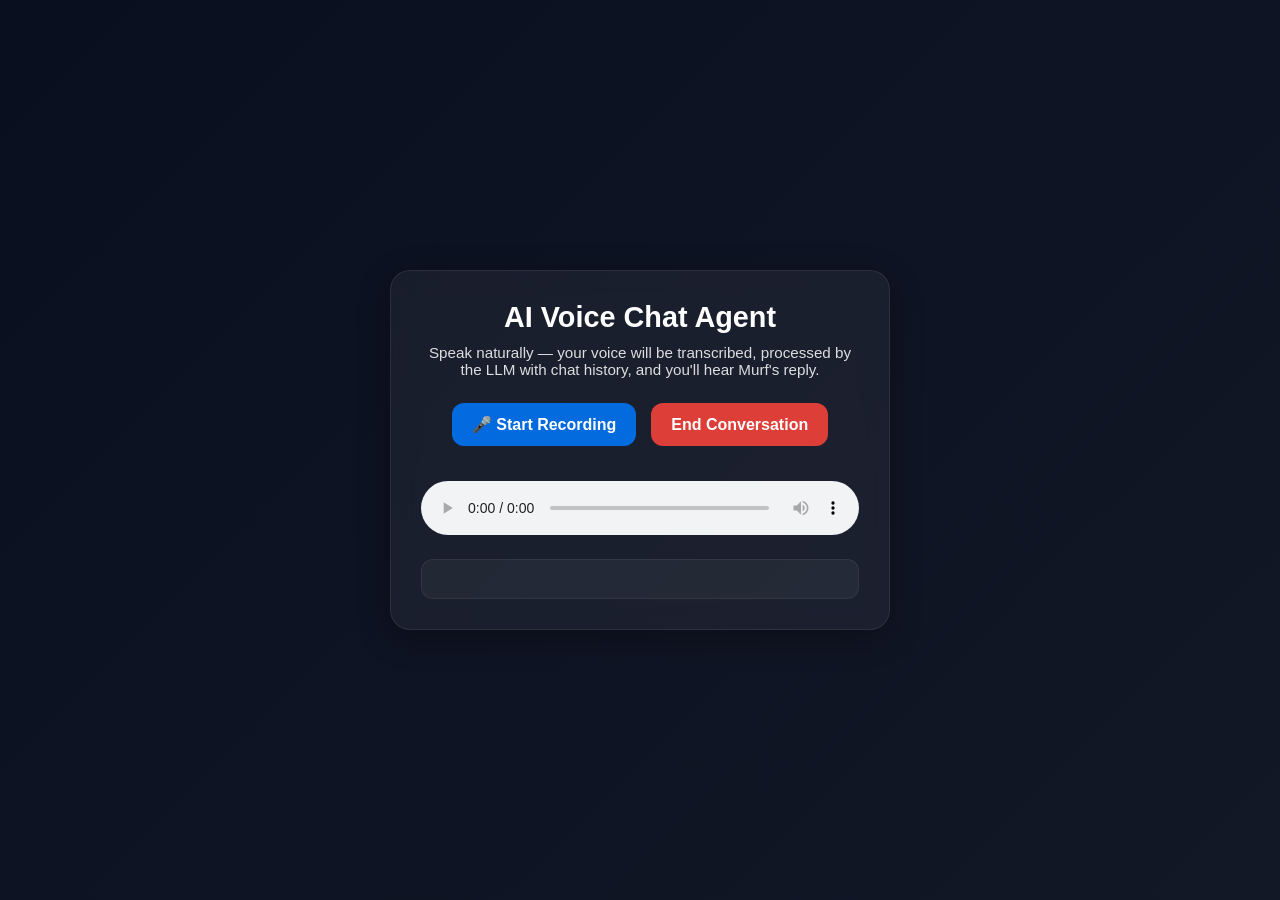
==== templates/index.html @ d63aeb39 "updated codes" ====
<!DOCTYPE html>
<html lang="en">
  <head>
    <meta charset="UTF-8" />
    <meta name="viewport" content="width=device-width, initial-scale=1.0" />
    <title>AI Voice Chat Agent</title>
    <link rel="stylesheet" href="/static/style.css" />
  </head>
  <body>
    <div class="app-container">
      <div class="glass-card">
        <h1 class="title">AI Voice Chat Agent</h1>
        <p class="subtitle">
          Speak naturally — your voice will be transcribed, processed by the LLM
          with chat history, and you'll hear Murf's reply.
        </p>

        <div class="button-group">
          <button id="startBtn" class="btn primary">🎤 Start Recording</button>
          <button id="stopBtn" class="btn danger">End Conversation</button>
        </div>

        <audio id="audioPlayback" controls></audio>

        <div id="statusBox" class="status-box"></div>
      </div>
    </div>

    <script src="/static/script.js" defer></script>
  </body>
</html>
---- static/style.css ----
/* General Reset */
* {
  margin: 0;
  padding: 0;
  box-sizing: border-box;
}

/* Background with subtle gradient */
body {
  font-family: "Inter", sans-serif;
  background: linear-gradient(135deg, #0a0f1f, #121826);
  color: white;
  height: 100vh;
  display: flex;
  align-items: center;
  justify-content: center;
}

/* Center container */
.app-container {
  display: flex;
  align-items: center;
  justify-content: center;
  width: 100%;
  padding: 20px;
}

/* Glassmorphism Card */
.glass-card {
  background: rgba(255, 255, 255, 0.05);
  backdrop-filter: blur(12px);
  -webkit-backdrop-filter: blur(12px);
  border-radius: 20px;
  padding: 30px;
  width: 100%;
  max-width: 500px;
  text-align: center;
  box-shadow: 0 8px 32px rgba(0, 0, 0, 0.3);
  border: 1px solid rgba(255, 255, 255, 0.08);
}

/* Headings */
.title {
  font-size: 1.8rem;
  font-weight: 700;
  margin-bottom: 10px;
}

.subtitle {
  font-size: 0.95rem;
  opacity: 0.85;
  margin-bottom: 25px;
}

/* Buttons */
.button-group {
  display: flex;
  gap: 15px;
  justify-content: center;
  margin-bottom: 20px;
}

.btn {
  padding: 12px 20px;
  border: none;
  border-radius: 12px;
  font-size: 1rem;
  cursor: pointer;
  transition: all 0.25s ease-in-out;
  font-weight: 600;
}

.btn.primary {
  background: rgba(0, 122, 255, 0.85);
  color: white;
}

.btn.primary:hover {
  background: rgba(0, 122, 255, 1);
}

.btn.danger {
  background: rgba(255, 69, 58, 0.85);
  color: white;
}

.btn.danger:hover {
  background: rgba(255, 69, 58, 1);
}

/* Audio Player Styling */
audio {
  width: 100%;
  margin-top: 15px;
  border-radius: 12px;
}

/* Status Box for live updates */
.status-box {
  background: rgba(255, 255, 255, 0.05);
  border-radius: 12px;
  padding: 15px;
  margin-top: 20px;
  min-height: 40px;
  font-size: 0.9rem;
  text-align: center;
  opacity: 0.85;
  border: 1px solid rgba(255, 255, 255, 0.08);
}
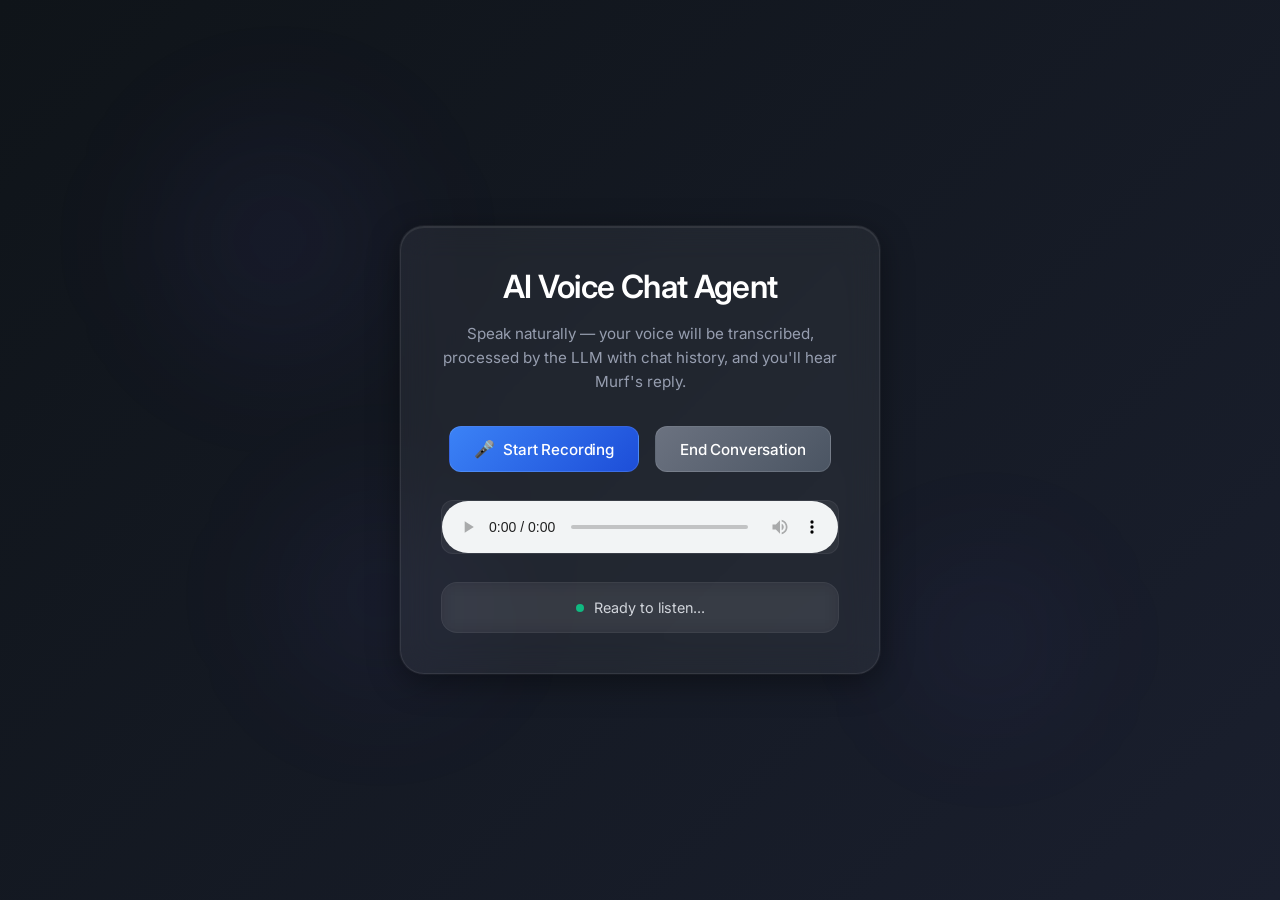
==== commit dab62dcf: "Updated code after debugging pipeline" ====
--- a/templates/index.html
+++ b/templates/index.html
@@ -4,25 +4,68 @@
     <meta charset="UTF-8" />
     <meta name="viewport" content="width=device-width, initial-scale=1.0" />
     <title>AI Voice Chat Agent</title>
+    <link rel="preconnect" href="https://fonts.googleapis.com" />
+    <link rel="preconnect" href="https://fonts.gstatic.com" crossorigin />
+    <link
+      href="https://fonts.googleapis.com/css2?family=Inter:wght@300;400;500;600;700&display=swap"
+      rel="stylesheet"
+    />
     <link rel="stylesheet" href="/static/style.css" />
   </head>
   <body>
+    <!-- Subtle Background Elements -->
+    <div class="bg-animation">
+      <div class="floating-orb orb-1"></div>
+      <div class="floating-orb orb-2"></div>
+      <div class="floating-orb orb-3"></div>
+    </div>
+
     <div class="app-container">
+      <!-- Main Glass Card -->
       <div class="glass-card">
-        <h1 class="title">AI Voice Chat Agent</h1>
-        <p class="subtitle">
-          Speak naturally — your voice will be transcribed, processed by the LLM
-          with chat history, and you'll hear Murf's reply.
-        </p>
-
-        <div class="button-group">
-          <button id="startBtn" class="btn primary">🎤 Start Recording</button>
-          <button id="stopBtn" class="btn danger">End Conversation</button>
+        <!-- Header Section -->
+        <div class="header-section">
+          <h1 class="title">AI Voice Chat Agent</h1>
+          <p class="subtitle">
+            Speak naturally — your voice will be transcribed, processed by the
+            LLM with chat history, and you'll hear Murf's reply.
+          </p>
         </div>
 
-        <audio id="audioPlayback" controls></audio>
+        <!-- Voice Visualizer (Hidden by default, shown when recording) -->
+        <div class="voice-visualizer" id="voiceVisualizer">
+          <div class="wave-container">
+            <div class="wave wave-1"></div>
+            <div class="wave wave-2"></div>
+            <div class="wave wave-3"></div>
+            <div class="wave wave-4"></div>
+            <div class="wave wave-5"></div>
+          </div>
+        </div>
 
-        <div id="statusBox" class="status-box"></div>
+        <!-- Interactive Buttons -->
+        <div class="button-group">
+          <button id="startBtn" class="btn primary">
+            <span class="btn-icon">🎤</span>
+            <span class="btn-text">Start Recording</span>
+          </button>
+          <button id="stopBtn" class="btn secondary">
+            <span class="btn-text">End Conversation</span>
+          </button>
+        </div>
+
+        <!-- Audio Player -->
+        <div class="audio-container">
+          <audio id="audioPlayback" controls></audio>
+        </div>
+
+        <!-- Status Display -->
+        <div class="status-container">
+          <div id="statusBox" class="status-box">
+            <div class="status-indicator"></div>
+            <span class="status-text">Ready to listen...</span>
+          </div>
+        </div>
       </div>
     </div>
 
--- a/static/style.css
+++ b/static/style.css
@@ -5,15 +5,103 @@
   box-sizing: border-box;
 }
 
-/* Background with subtle gradient */
+/* Dark Elegant Background */
 body {
-  font-family: "Inter", sans-serif;
-  background: linear-gradient(135deg, #0a0f1f, #121826);
-  color: white;
-  height: 100vh;
-  display: flex;
-  align-items: center;
-  justify-content: center;
+  font-family: "Inter", -apple-system, BlinkMacSystemFont, sans-serif;
+  background: linear-gradient(
+    135deg,
+    #0f1419 0%,
+    #1a1f2e 25%,
+    #2a2d3a 50%,
+    #1e2028 75%,
+    #161b22 100%
+  );
+  background-size: 400% 400%;
+  animation: subtleGradientShift 20s ease infinite;
+  color: #e1e7ef;
+  min-height: 100vh;
+  display: flex;
+  align-items: center;
+  justify-content: center;
+  overflow: hidden;
+  position: relative;
+}
+
+/* Subtle Background Animation */
+@keyframes subtleGradientShift {
+  0% {
+    background-position: 0% 50%;
+  }
+  50% {
+    background-position: 100% 50%;
+  }
+  100% {
+    background-position: 0% 50%;
+  }
+}
+
+/* Minimal Floating Elements */
+.bg-animation {
+  position: fixed;
+  top: 0;
+  left: 0;
+  width: 100%;
+  height: 100%;
+  pointer-events: none;
+  z-index: 1;
+}
+
+.floating-orb {
+  position: absolute;
+  border-radius: 50%;
+  background: radial-gradient(
+    circle,
+    rgba(59, 130, 246, 0.08) 0%,
+    rgba(147, 51, 234, 0.04) 50%,
+    transparent 70%
+  );
+  filter: blur(60px);
+  animation: gentleFloat 25s infinite linear;
+}
+
+.orb-1 {
+  width: 300px;
+  height: 300px;
+  top: 10%;
+  left: 10%;
+  animation-delay: 0s;
+}
+
+.orb-2 {
+  width: 200px;
+  height: 200px;
+  top: 60%;
+  right: 15%;
+  animation-delay: -8s;
+}
+
+.orb-3 {
+  width: 250px;
+  height: 250px;
+  bottom: 20%;
+  left: 20%;
+  animation-delay: -15s;
+}
+
+@keyframes gentleFloat {
+  0%,
+  100% {
+    transform: translate(0px, 0px) rotate(0deg);
+    opacity: 0.6;
+  }
+  33% {
+    transform: translate(30px, -30px) rotate(120deg);
+    opacity: 0.8;
+  }
+  66% {
+    transform: translate(-20px, 20px) rotate(240deg);
+    opacity: 0.4;
+  }
 }
 
 /* Center container */
@@ -23,87 +111,357 @@
   justify-content: center;
   width: 100%;
   padding: 20px;
-}
-
-/* Glassmorphism Card */
+  position: relative;
+  z-index: 10;
+}
+
+/* Refined Glassmorphism Card */
 .glass-card {
-  background: rgba(255, 255, 255, 0.05);
-  backdrop-filter: blur(12px);
-  -webkit-backdrop-filter: blur(12px);
-  border-radius: 20px;
-  padding: 30px;
+  background: rgba(255, 255, 255, 0.06);
+  backdrop-filter: blur(16px);
+  -webkit-backdrop-filter: blur(16px);
+  border-radius: 24px;
+  padding: 40px;
   width: 100%;
-  max-width: 500px;
+  max-width: 480px;
   text-align: center;
-  box-shadow: 0 8px 32px rgba(0, 0, 0, 0.3);
+  box-shadow: 0 8px 32px rgba(0, 0, 0, 0.4),
+    inset 0 1px 0 rgba(255, 255, 255, 0.08), 0 0 0 1px rgba(255, 255, 255, 0.06);
   border: 1px solid rgba(255, 255, 255, 0.08);
-}
-
-/* Headings */
+  position: relative;
+  transition: all 0.3s ease;
+}
+
+.glass-card:hover {
+  transform: translateY(-2px);
+  box-shadow: 0 12px 48px rgba(0, 0, 0, 0.5),
+    inset 0 1px 0 rgba(255, 255, 255, 0.1), 0 0 0 1px rgba(255, 255, 255, 0.08);
+}
+
+/* Header Section */
+.header-section {
+  margin-bottom: 32px;
+}
+
+/* Elegant Title */
 .title {
-  font-size: 1.8rem;
-  font-weight: 700;
-  margin-bottom: 10px;
+  font-size: 2rem;
+  font-weight: 600;
+  margin-bottom: 16px;
+  color: #ffffff;
+  letter-spacing: -0.02em;
 }
 
 .subtitle {
   font-size: 0.95rem;
-  opacity: 0.85;
-  margin-bottom: 25px;
-}
-
-/* Buttons */
+  opacity: 0.8;
+  margin-bottom: 24px;
+  line-height: 1.6;
+  font-weight: 400;
+  color: #b4bcd0;
+}
+
+/* Voice Visualizer */
+.voice-visualizer {
+  margin: 24px 0;
+  height: 60px;
+  display: none;
+  align-items: center;
+  justify-content: center;
+  opacity: 0;
+  transition: all 0.3s ease;
+}
+
+.voice-visualizer.active {
+  display: flex;
+  opacity: 1;
+}
+
+.wave-container {
+  display: flex;
+  align-items: center;
+  gap: 3px;
+}
+
+.wave {
+  width: 3px;
+  background: linear-gradient(to top, #3b82f6, #8b5cf6);
+  border-radius: 2px;
+  animation: waveAnimation 1.2s ease-in-out infinite;
+}
+
+.wave-1 {
+  height: 20px;
+  animation-delay: 0s;
+}
+.wave-2 {
+  height: 35px;
+  animation-delay: 0.1s;
+}
+.wave-3 {
+  height: 50px;
+  animation-delay: 0.2s;
+}
+.wave-4 {
+  height: 35px;
+  animation-delay: 0.3s;
+}
+.wave-5 {
+  height: 20px;
+  animation-delay: 0.4s;
+}
+
+@keyframes waveAnimation {
+  0%,
+  100% {
+    transform: scaleY(0.4);
+    opacity: 0.7;
+  }
+  50% {
+    transform: scaleY(1);
+    opacity: 1;
+  }
+}
+
+/* Refined Buttons */
 .button-group {
   display: flex;
-  gap: 15px;
-  justify-content: center;
-  margin-bottom: 20px;
+  gap: 16px;
+  justify-content: center;
+  margin-bottom: 28px;
+  flex-wrap: wrap;
 }
 
 .btn {
-  padding: 12px 20px;
+  padding: 12px 24px;
   border: none;
   border-radius: 12px;
-  font-size: 1rem;
+  font-size: 0.95rem;
   cursor: pointer;
-  transition: all 0.25s ease-in-out;
-  font-weight: 600;
+  transition: all 0.2s cubic-bezier(0.4, 0, 0.2, 1);
+  font-weight: 500;
+  position: relative;
+  overflow: hidden;
+  display: flex;
+  align-items: center;
+  gap: 8px;
+  min-width: 140px;
+  justify-content: center;
+  font-family: inherit;
+  letter-spacing: -0.01em;
+}
+
+.btn-icon {
+  font-size: 1.1em;
 }
 
 .btn.primary {
-  background: rgba(0, 122, 255, 0.85);
+  background: linear-gradient(135deg, #3b82f6 0%, #1d4ed8 100%);
   color: white;
+  border: 1px solid rgba(255, 255, 255, 0.1);
 }
 
 .btn.primary:hover {
-  background: rgba(0, 122, 255, 1);
-}
-
-.btn.danger {
-  background: rgba(255, 69, 58, 0.85);
+  background: linear-gradient(135deg, #2563eb 0%, #1e40af 100%);
+  transform: translateY(-1px);
+  box-shadow: 0 4px 16px rgba(59, 130, 246, 0.3);
+}
+
+.btn.primary:active {
+  transform: translateY(0);
+}
+
+.btn.secondary {
+  background: linear-gradient(135deg, #6b7280 0%, #4b5563 100%);
   color: white;
-}
-
-.btn.danger:hover {
-  background: rgba(255, 69, 58, 1);
-}
-
-/* Audio Player Styling */
+  border: 1px solid rgba(255, 255, 255, 0.1);
+}
+
+.btn.secondary:hover {
+  background: linear-gradient(135deg, #9ca3af 0%, #6b7280 100%);
+  transform: translateY(-1px);
+  box-shadow: 0 4px 16px rgba(107, 114, 128, 0.3);
+}
+
+.btn.secondary:active {
+  transform: translateY(0);
+}
+
+/* Recording State */
+.btn.recording {
+  background: linear-gradient(135deg, #ef4444 0%, #dc2626 100%);
+  animation: recordingPulse 2s infinite;
+}
+
+@keyframes recordingPulse {
+  0%,
+  100% {
+    box-shadow: 0 0 0 0 rgba(239, 68, 68, 0.4);
+  }
+  50% {
+    box-shadow: 0 0 0 8px rgba(239, 68, 68, 0);
+  }
+}
+
+/* Audio Player */
+.audio-container {
+  margin: 24px 0;
+}
+
 audio {
   width: 100%;
-  margin-top: 15px;
   border-radius: 12px;
-}
-
-/* Status Box for live updates */
+  background: rgba(255, 255, 255, 0.05);
+  border: 1px solid rgba(255, 255, 255, 0.06);
+  outline: none;
+}
+
+audio::-webkit-media-controls-panel {
+  background-color: rgba(255, 255, 255, 0.05);
+}
+
+/* Status Display */
+.status-container {
+  margin-top: 24px;
+}
+
 .status-box {
-  background: rgba(255, 255, 255, 0.05);
-  border-radius: 12px;
-  padding: 15px;
-  margin-top: 20px;
-  min-height: 40px;
+  background: rgba(255, 255, 255, 0.04);
+  backdrop-filter: blur(8px);
+  border-radius: 16px;
+  padding: 16px 20px;
+  min-height: 48px;
   font-size: 0.9rem;
-  text-align: center;
-  opacity: 0.85;
-  border: 1px solid rgba(255, 255, 255, 0.08);
-}
+  border: 1px solid rgba(255, 255, 255, 0.06);
+  display: flex;
+  align-items: center;
+  justify-content: center;
+  gap: 10px;
+  transition: all 0.3s ease;
+}
+
+.status-indicator {
+  width: 8px;
+  height: 8px;
+  background: #10b981;
+  border-radius: 50%;
+  animation: statusPulse 2s infinite;
+}
+
+.status-indicator.recording {
+  background: #ef4444;
+  animation: recordingIndicator 1s infinite;
+}
+
+.status-indicator.processing {
+  background: #3b82f6;
+  animation: processingIndicator 1.5s infinite;
+}
+
+@keyframes statusPulse {
+  0%,
+  100% {
+    opacity: 1;
+    transform: scale(1);
+  }
+  50% {
+    opacity: 0.6;
+    transform: scale(0.8);
+  }
+}
+
+@keyframes recordingIndicator {
+  0%,
+  100% {
+    opacity: 1;
+    transform: scale(1);
+  }
+  50% {
+    opacity: 0.3;
+    transform: scale(1.2);
+  }
+}
+
+@keyframes processingIndicator {
+  0% {
+    opacity: 0.3;
+    transform: scale(0.8);
+  }
+  50% {
+    opacity: 1;
+    transform: scale(1.1);
+  }
+  100% {
+    opacity: 0.3;
+    transform: scale(0.8);
+  }
+}
+
+.status-text {
+  font-weight: 400;
+  color: #d1d5db;
+}
+
+/* Processing State */
+.glass-card.processing {
+  box-shadow: 0 8px 32px rgba(59, 130, 246, 0.2),
+    inset 0 1px 0 rgba(255, 255, 255, 0.08), 0 0 0 1px rgba(59, 130, 246, 0.1);
+}
+
+/* Error State */
+.status-box.error {
+  border-color: rgba(239, 68, 68, 0.2);
+  background: rgba(239, 68, 68, 0.05);
+}
+
+.status-box.error .status-indicator {
+  background: #ef4444;
+}
+
+/* Success State */
+.status-box.success .status-indicator {
+  background: #10b981;
+}
+
+/* Responsive Design */
+@media (max-width: 768px) {
+  .glass-card {
+    padding: 32px 24px;
+    margin: 16px;
+    max-width: none;
+  }
+
+  .title {
+    font-size: 1.75rem;
+  }
+
+  .subtitle {
+    font-size: 0.9rem;
+  }
+
+  .button-group {
+    flex-direction: column;
+    align-items: center;
+    gap: 12px;
+  }
+
+  .btn {
+    width: 100%;
+    max-width: 200px;
+  }
+}
+
+@media (max-width: 480px) {
+  .glass-card {
+    padding: 28px 20px;
+  }
+
+  .title {
+    font-size: 1.5rem;
+  }
+
+  .btn {
+    padding: 14px 20px;
+    font-size: 0.9rem;
+  }
+}
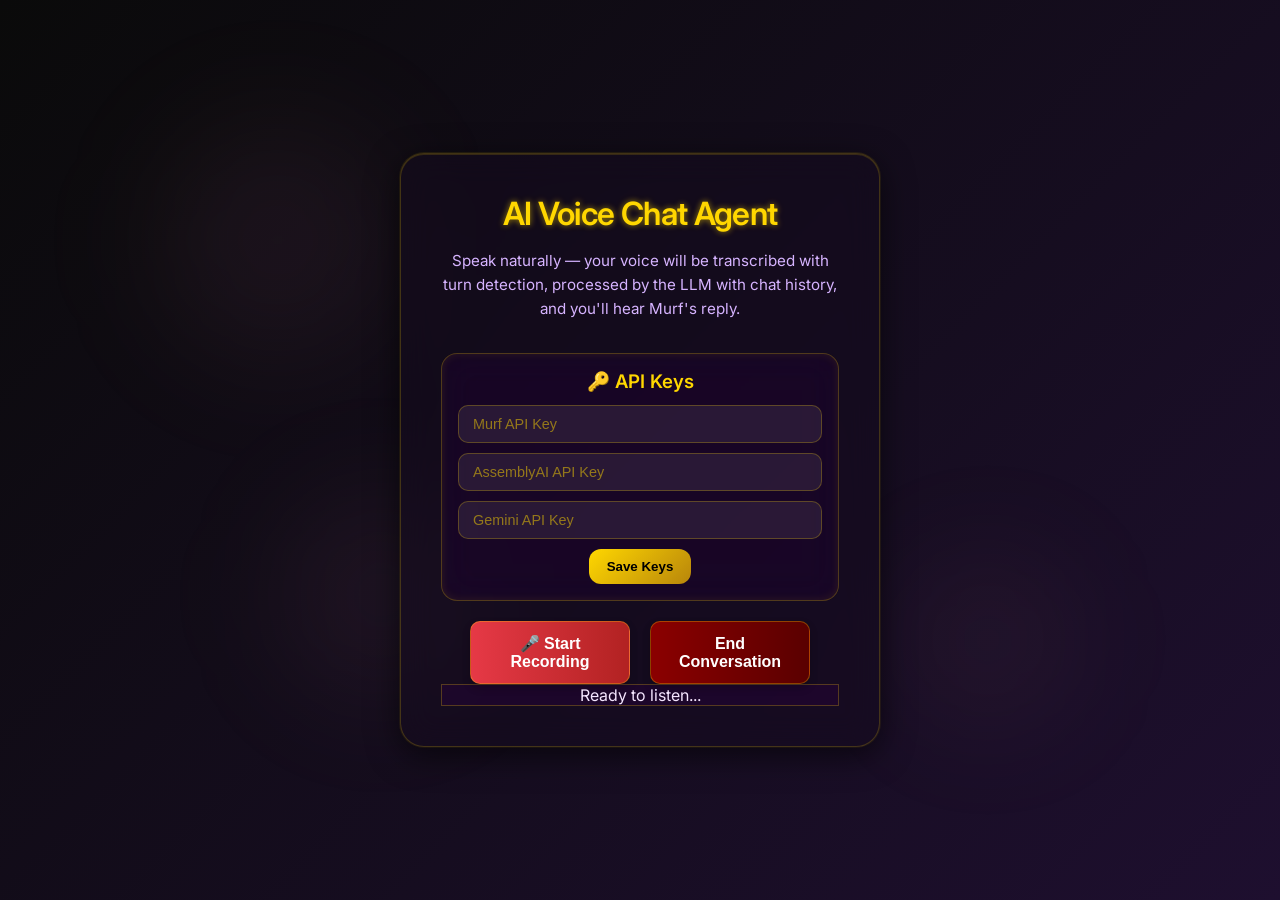
==== commit 974fe67d: "Updated with streaming response and web search" ====
--- a/templates/index.html
+++ b/templates/index.html
@@ -27,8 +27,9 @@
         <div class="header-section">
           <h1 class="title">AI Voice Chat Agent</h1>
           <p class="subtitle">
-            Speak naturally — your voice will be transcribed, processed by the
-            LLM with chat history, and you'll hear Murf's reply.
+            Speak naturally — your voice will be transcribed with turn
+            detection, processed by the LLM with chat history, and you'll hear
+            Murf's reply.
           </p>
         </div>
 
@@ -43,6 +44,23 @@
           </div>
         </div>
 
+        <!-- Transcription Display -->
+        <div class="transcription-container">
+          <div id="transcriptionDisplay" class="transcription-display"></div>
+        </div>
+
+        <div class="config-panel glass-card">
+          <h3>🔑 API Keys</h3>
+          <input type="password" id="murfKey" placeholder="Murf API Key" />
+          <input
+            type="password"
+            id="assemblyKey"
+            placeholder="AssemblyAI API Key"
+          />
+          <input type="password" id="geminiKey" placeholder="Gemini API Key" />
+          <button onclick="saveApiKeys()">Save Keys</button>
+        </div>
+
         <!-- Interactive Buttons -->
         <div class="button-group">
           <button id="startBtn" class="btn primary">
@@ -52,11 +70,6 @@
           <button id="stopBtn" class="btn secondary">
             <span class="btn-text">End Conversation</span>
           </button>
-        </div>
-
-        <!-- Audio Player -->
-        <div class="audio-container">
-          <audio id="audioPlayback" controls></audio>
         </div>
 
         <!-- Status Display -->
--- a/static/style.css
+++ b/static/style.css
@@ -1,24 +1,22 @@
-/* General Reset */
 * {
   margin: 0;
   padding: 0;
   box-sizing: border-box;
 }
 
-/* Dark Elegant Background */
 body {
   font-family: "Inter", -apple-system, BlinkMacSystemFont, sans-serif;
   background: linear-gradient(
     135deg,
-    #0f1419 0%,
-    #1a1f2e 25%,
-    #2a2d3a 50%,
-    #1e2028 75%,
-    #161b22 100%
+    #0a0a0a 0%,
+    #1e0f2f 25%,
+    #3b0a45 50%,
+    #2c0d14 75%,
+    #0f0a0a 100%
   );
   background-size: 400% 400%;
   animation: subtleGradientShift 20s ease infinite;
-  color: #e1e7ef;
+  color: #f5e6ff;
   min-height: 100vh;
   display: flex;
   align-items: center;
@@ -27,7 +25,6 @@
   position: relative;
 }
 
-/* Subtle Background Animation */
 @keyframes subtleGradientShift {
   0% {
     background-position: 0% 50%;
@@ -40,7 +37,6 @@
   }
 }
 
-/* Minimal Floating Elements */
 .bg-animation {
   position: fixed;
   top: 0;
@@ -56,8 +52,8 @@
   border-radius: 50%;
   background: radial-gradient(
     circle,
-    rgba(59, 130, 246, 0.08) 0%,
-    rgba(147, 51, 234, 0.04) 50%,
+    rgba(155, 59, 246, 0.1) 0%,
+    rgba(234, 189, 51, 0.05) 50%,
     transparent 70%
   );
   filter: blur(60px);
@@ -104,7 +100,6 @@
   }
 }
 
-/* Center container */
 .app-container {
   display: flex;
   align-items: center;
@@ -115,9 +110,8 @@
   z-index: 10;
 }
 
-/* Refined Glassmorphism Card */
 .glass-card {
-  background: rgba(255, 255, 255, 0.06);
+  background: rgba(20, 10, 30, 0.5);
   backdrop-filter: blur(16px);
   -webkit-backdrop-filter: blur(16px);
   border-radius: 24px;
@@ -125,40 +119,93 @@
   width: 100%;
   max-width: 480px;
   text-align: center;
-  box-shadow: 0 8px 32px rgba(0, 0, 0, 0.4),
-    inset 0 1px 0 rgba(255, 255, 255, 0.08), 0 0 0 1px rgba(255, 255, 255, 0.06);
-  border: 1px solid rgba(255, 255, 255, 0.08);
+  box-shadow: 0 8px 32px rgba(0, 0, 0, 0.6),
+    inset 0 1px 0 rgba(255, 215, 0, 0.15), 0 0 0 1px rgba(255, 215, 0, 0.1);
+  border: 1px solid rgba(255, 215, 0, 0.2);
   position: relative;
   transition: all 0.3s ease;
 }
 
 .glass-card:hover {
   transform: translateY(-2px);
-  box-shadow: 0 12px 48px rgba(0, 0, 0, 0.5),
-    inset 0 1px 0 rgba(255, 255, 255, 0.1), 0 0 0 1px rgba(255, 255, 255, 0.08);
-}
-
-/* Header Section */
+  box-shadow: 0 12px 48px rgba(0, 0, 0, 0.7),
+    inset 0 1px 0 rgba(255, 215, 0, 0.25), 0 0 0 1px rgba(255, 215, 0, 0.2);
+}
+
 .header-section {
   margin-bottom: 32px;
 }
 
-/* Elegant Title */
 .title {
   font-size: 2rem;
   font-weight: 600;
   margin-bottom: 16px;
-  color: #ffffff;
+  color: #ffd700;
   letter-spacing: -0.02em;
+  text-shadow: 0 0 6px rgba(255, 215, 0, 0.6);
 }
 
 .subtitle {
   font-size: 0.95rem;
-  opacity: 0.8;
   margin-bottom: 24px;
   line-height: 1.6;
   font-weight: 400;
-  color: #b4bcd0;
+  color: #d6b4ff;
+}
+
+.config-panel {
+  background: rgba(30, 0, 50, 0.4);
+  border: 1px solid rgba(255, 215, 0, 0.25);
+  border-radius: 16px;
+  padding: 16px;
+  margin: 20px 0;
+  color: #ffd700;
+  box-shadow: inset 0 0 8px rgba(255, 215, 0, 0.1);
+}
+
+.config-panel h3 {
+  color: #ffd700;
+  margin-bottom: 12px;
+  font-weight: 600;
+}
+
+.config-panel input {
+  background: rgba(255, 255, 255, 0.08);
+  border: 1px solid rgba(255, 215, 0, 0.25);
+  color: #ffd700;
+  padding: 10px 14px;
+  border-radius: 10px;
+  font-size: 0.9rem;
+  outline: none;
+  transition: border 0.3s, box-shadow 0.3s;
+  width: 100%;
+  margin-bottom: 10px;
+}
+
+.config-panel input::placeholder {
+  color: rgba(255, 215, 0, 0.5);
+}
+
+.config-panel input:focus {
+  border-color: #ffd700;
+  box-shadow: 0 0 10px rgba(255, 215, 0, 0.3);
+}
+
+/* Save Keys button */
+.config-panel button {
+  background: linear-gradient(135deg, #ffd700, #b8860b);
+  color: black;
+  font-weight: 600;
+  padding: 10px 18px;
+  border-radius: 12px;
+  border: none;
+  cursor: pointer;
+  transition: all 0.3s ease;
+}
+
+.config-panel button:hover {
+  background: linear-gradient(135deg, #ffea70, #daa520);
+  box-shadow: 0 0 12px rgba(255, 215, 0, 0.6);
 }
 
 /* Voice Visualizer */
@@ -185,7 +232,7 @@
 
 .wave {
   width: 3px;
-  background: linear-gradient(to top, #3b82f6, #8b5cf6);
+  background: linear-gradient(to top, #ffd700, #8b0000);
   border-radius: 2px;
   animation: waveAnimation 1.2s ease-in-out infinite;
 }
@@ -223,243 +270,109 @@
   }
 }
 
-/* Refined Buttons */
 .button-group {
   display: flex;
-  gap: 16px;
   justify-content: center;
-  margin-bottom: 28px;
-  flex-wrap: wrap;
+  gap: 20px;
+  margin-top: 20px;
 }
 
 .btn {
   padding: 12px 24px;
+  font-size: 16px;
+  font-weight: 600;
   border: none;
-  border-radius: 12px;
-  font-size: 0.95rem;
+  border-radius: 10px;
   cursor: pointer;
-  transition: all 0.2s cubic-bezier(0.4, 0, 0.2, 1);
-  font-weight: 500;
-  position: relative;
-  overflow: hidden;
-  display: flex;
-  align-items: center;
-  gap: 8px;
-  min-width: 140px;
-  justify-content: center;
-  font-family: inherit;
-  letter-spacing: -0.01em;
-}
-
-.btn-icon {
-  font-size: 1.1em;
-}
-
+  transition: all 0.2s ease;
+  color: white;
+  width: 160px;
+  box-shadow: 0 4px 8px rgba(0, 0, 0, 0.2);
+}
+
+/* Start Recording */
 .btn.primary {
-  background: linear-gradient(135deg, #3b82f6 0%, #1d4ed8 100%);
-  color: white;
-  border: 1px solid rgba(255, 255, 255, 0.1);
-}
-
+  background: linear-gradient(to right, #e63946, #b22222);
+  border: 1px solid rgba(255, 215, 0, 0.3);
+}
 .btn.primary:hover {
-  background: linear-gradient(135deg, #2563eb 0%, #1e40af 100%);
-  transform: translateY(-1px);
-  box-shadow: 0 4px 16px rgba(59, 130, 246, 0.3);
-}
-
-.btn.primary:active {
-  transform: translateY(0);
-}
-
+  background: linear-gradient(to right, #ff4d4d, #e63946);
+  box-shadow: 0 4px 16px rgba(255, 0, 0, 0.4);
+}
+
+/* End Conversation */
 .btn.secondary {
-  background: linear-gradient(135deg, #6b7280 0%, #4b5563 100%);
-  color: white;
-  border: 1px solid rgba(255, 255, 255, 0.1);
-}
-
+  background: linear-gradient(to right, #8b0000, #5a0000);
+  border: 1px solid rgba(255, 215, 0, 0.3);
+}
 .btn.secondary:hover {
-  background: linear-gradient(135deg, #9ca3af 0%, #6b7280 100%);
-  transform: translateY(-1px);
-  box-shadow: 0 4px 16px rgba(107, 114, 128, 0.3);
-}
-
-.btn.secondary:active {
-  transform: translateY(0);
-}
-
-/* Recording State */
+  background: linear-gradient(to right, #a52a2a, #8b0000);
+  box-shadow: 0 4px 16px rgba(255, 0, 0, 0.4);
+}
+
 .btn.recording {
   background: linear-gradient(135deg, #ef4444 0%, #dc2626 100%);
   animation: recordingPulse 2s infinite;
 }
 
-@keyframes recordingPulse {
-  0%,
-  100% {
-    box-shadow: 0 0 0 0 rgba(239, 68, 68, 0.4);
-  }
-  50% {
-    box-shadow: 0 0 0 8px rgba(239, 68, 68, 0);
-  }
-}
-
-/* Audio Player */
-.audio-container {
-  margin: 24px 0;
-}
-
-audio {
-  width: 100%;
-  border-radius: 12px;
-  background: rgba(255, 255, 255, 0.05);
-  border: 1px solid rgba(255, 255, 255, 0.06);
-  outline: none;
-}
-
-audio::-webkit-media-controls-panel {
-  background-color: rgba(255, 255, 255, 0.05);
-}
-
 /* Status Display */
-.status-container {
-  margin-top: 24px;
-}
-
 .status-box {
-  background: rgba(255, 255, 255, 0.04);
-  backdrop-filter: blur(8px);
-  border-radius: 16px;
-  padding: 16px 20px;
-  min-height: 48px;
-  font-size: 0.9rem;
-  border: 1px solid rgba(255, 255, 255, 0.06);
-  display: flex;
-  align-items: center;
-  justify-content: center;
-  gap: 10px;
-  transition: all 0.3s ease;
+  background: rgba(40, 0, 60, 0.4);
+  border: 1px solid rgba(255, 215, 0, 0.25);
+  color: #ffd700;
 }
 
 .status-indicator {
-  width: 8px;
-  height: 8px;
-  background: #10b981;
-  border-radius: 50%;
-  animation: statusPulse 2s infinite;
+  background: #ffd700;
 }
 
 .status-indicator.recording {
-  background: #ef4444;
-  animation: recordingIndicator 1s infinite;
+  background: #dc143c;
 }
 
 .status-indicator.processing {
-  background: #3b82f6;
-  animation: processingIndicator 1.5s infinite;
-}
-
-@keyframes statusPulse {
-  0%,
-  100% {
-    opacity: 1;
-    transform: scale(1);
-  }
-  50% {
-    opacity: 0.6;
-    transform: scale(0.8);
-  }
-}
-
-@keyframes recordingIndicator {
-  0%,
-  100% {
-    opacity: 1;
-    transform: scale(1);
-  }
-  50% {
-    opacity: 0.3;
-    transform: scale(1.2);
-  }
-}
-
-@keyframes processingIndicator {
-  0% {
-    opacity: 0.3;
-    transform: scale(0.8);
-  }
-  50% {
-    opacity: 1;
-    transform: scale(1.1);
-  }
-  100% {
-    opacity: 0.3;
-    transform: scale(0.8);
-  }
+  background: #8b00ff;
 }
 
 .status-text {
-  font-weight: 400;
-  color: #d1d5db;
-}
-
-/* Processing State */
-.glass-card.processing {
-  box-shadow: 0 8px 32px rgba(59, 130, 246, 0.2),
-    inset 0 1px 0 rgba(255, 255, 255, 0.08), 0 0 0 1px rgba(59, 130, 246, 0.1);
-}
-
-/* Error State */
-.status-box.error {
-  border-color: rgba(239, 68, 68, 0.2);
-  background: rgba(239, 68, 68, 0.05);
-}
-
-.status-box.error .status-indicator {
-  background: #ef4444;
-}
-
-/* Success State */
-.status-box.success .status-indicator {
-  background: #10b981;
-}
-
-/* Responsive Design */
+  color: #f5e6ff;
+}
+
 @media (max-width: 768px) {
   .glass-card {
     padding: 32px 24px;
     margin: 16px;
     max-width: none;
   }
-
   .title {
     font-size: 1.75rem;
   }
-
   .subtitle {
     font-size: 0.9rem;
   }
-
   .button-group {
     flex-direction: column;
     align-items: center;
     gap: 12px;
   }
-
   .btn {
     width: 100%;
     max-width: 200px;
   }
+  .transcription-display {
+    min-height: 100px;
+    max-height: 150px;
+    font-size: 0.85rem;
+  }
 }
 
 @media (max-width: 480px) {
   .glass-card {
     padding: 28px 20px;
   }
-
   .title {
     font-size: 1.5rem;
   }
-
   .btn {
     padding: 14px 20px;
     font-size: 0.9rem;
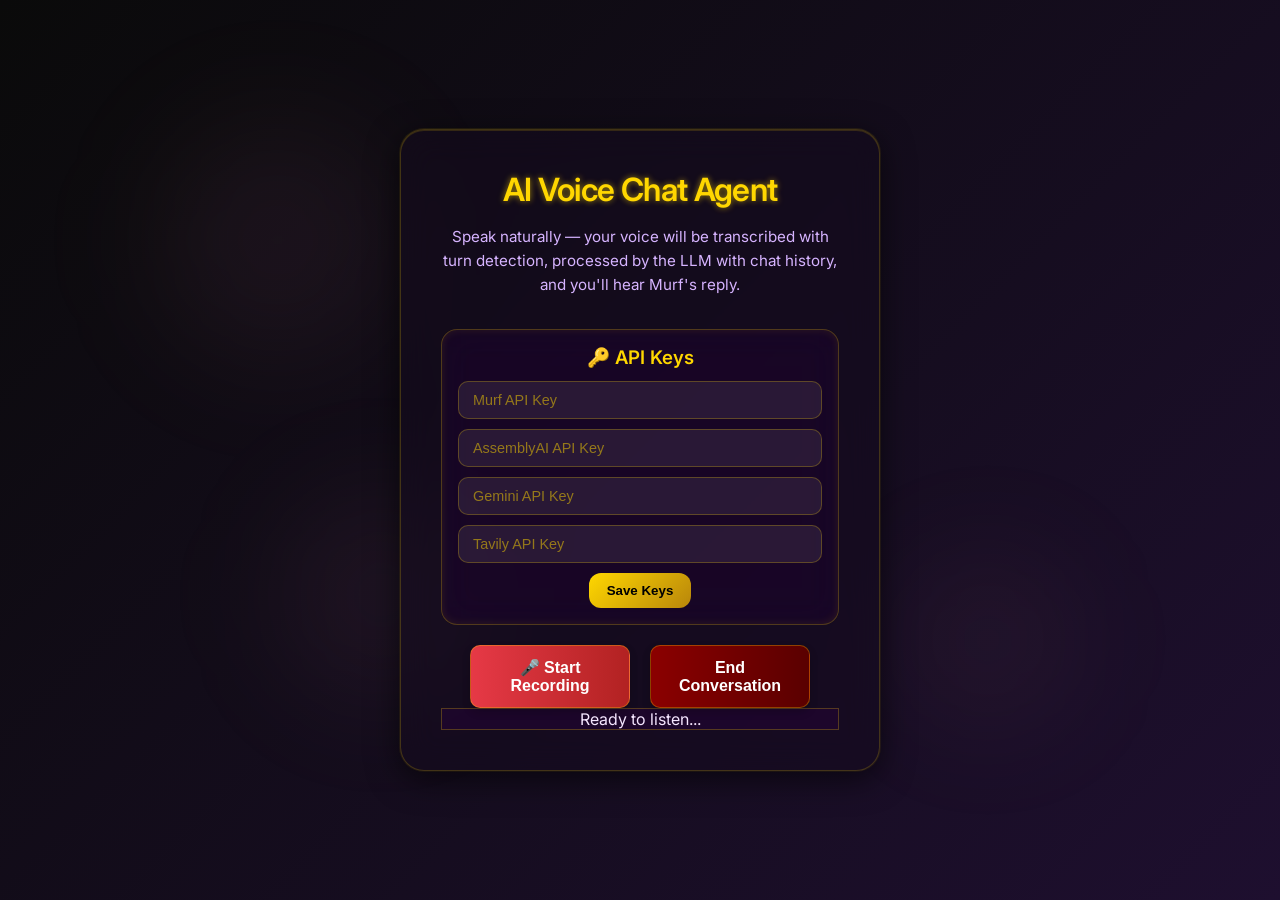
==== commit 931fc1bd: "added input for tavily api" ====
--- a/templates/index.html
+++ b/templates/index.html
@@ -13,7 +13,6 @@
     <link rel="stylesheet" href="/static/style.css" />
   </head>
   <body>
-    <!-- Subtle Background Elements -->
     <div class="bg-animation">
       <div class="floating-orb orb-1"></div>
       <div class="floating-orb orb-2"></div>
@@ -21,7 +20,6 @@
     </div>
 
     <div class="app-container">
-      <!-- Main Glass Card -->
       <div class="glass-card">
         <!-- Header Section -->
         <div class="header-section">
@@ -58,6 +56,7 @@
             placeholder="AssemblyAI API Key"
           />
           <input type="password" id="geminiKey" placeholder="Gemini API Key" />
+          <input type="password" id="tavilyKey" placeholder="Tavily API Key" />
           <button onclick="saveApiKeys()">Save Keys</button>
         </div>
 
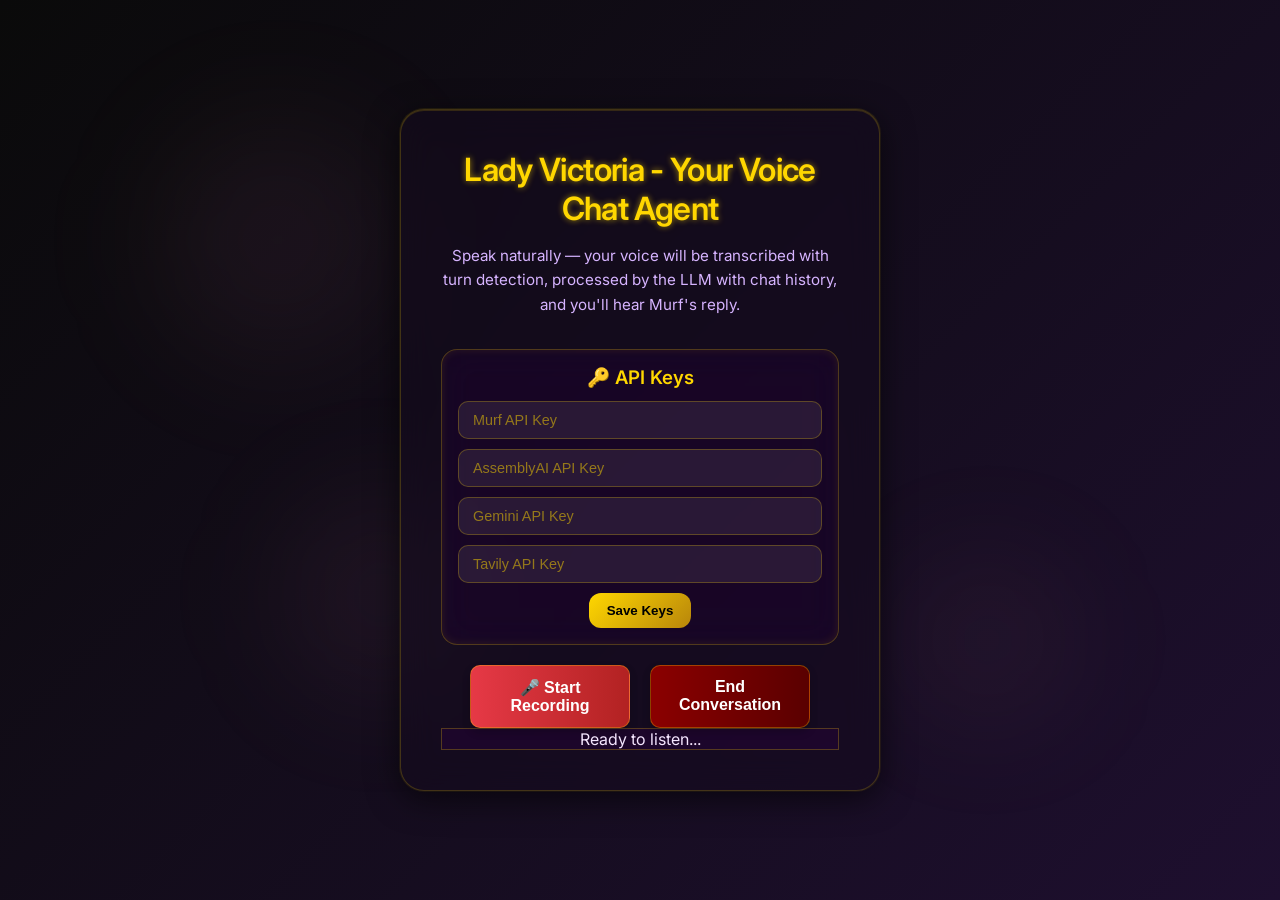
==== commit 42b913b7: "changed name in ui" ====
--- a/templates/index.html
+++ b/templates/index.html
@@ -23,7 +23,7 @@
       <div class="glass-card">
         <!-- Header Section -->
         <div class="header-section">
-          <h1 class="title">AI Voice Chat Agent</h1>
+          <h1 class="title">Lady Victoria - Your Voice Chat Agent</h1>
           <p class="subtitle">
             Speak naturally — your voice will be transcribed with turn
             detection, processed by the LLM with chat history, and you'll hear
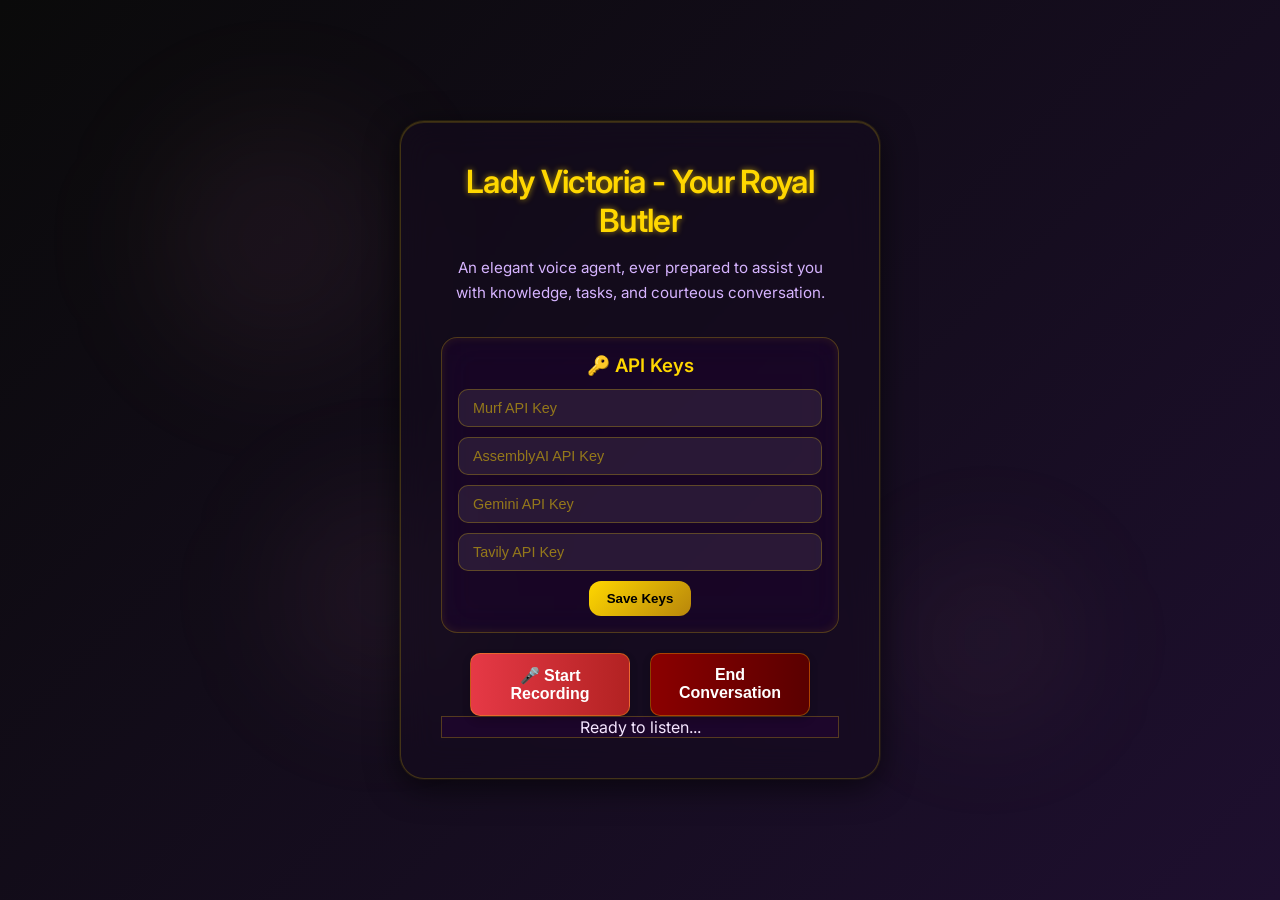
==== commit 13ece1ae: "Updated header and sub header of ui" ====
--- a/templates/index.html
+++ b/templates/index.html
@@ -23,11 +23,10 @@
       <div class="glass-card">
         <!-- Header Section -->
         <div class="header-section">
-          <h1 class="title">Lady Victoria - Your Voice Chat Agent</h1>
+          <h1 class="title">Lady Victoria - Your Royal Butler</h1>
           <p class="subtitle">
-            Speak naturally — your voice will be transcribed with turn
-            detection, processed by the LLM with chat history, and you'll hear
-            Murf's reply.
+            An elegant voice agent, ever prepared to assist you with knowledge,
+            tasks, and courteous conversation.
           </p>
         </div>
 
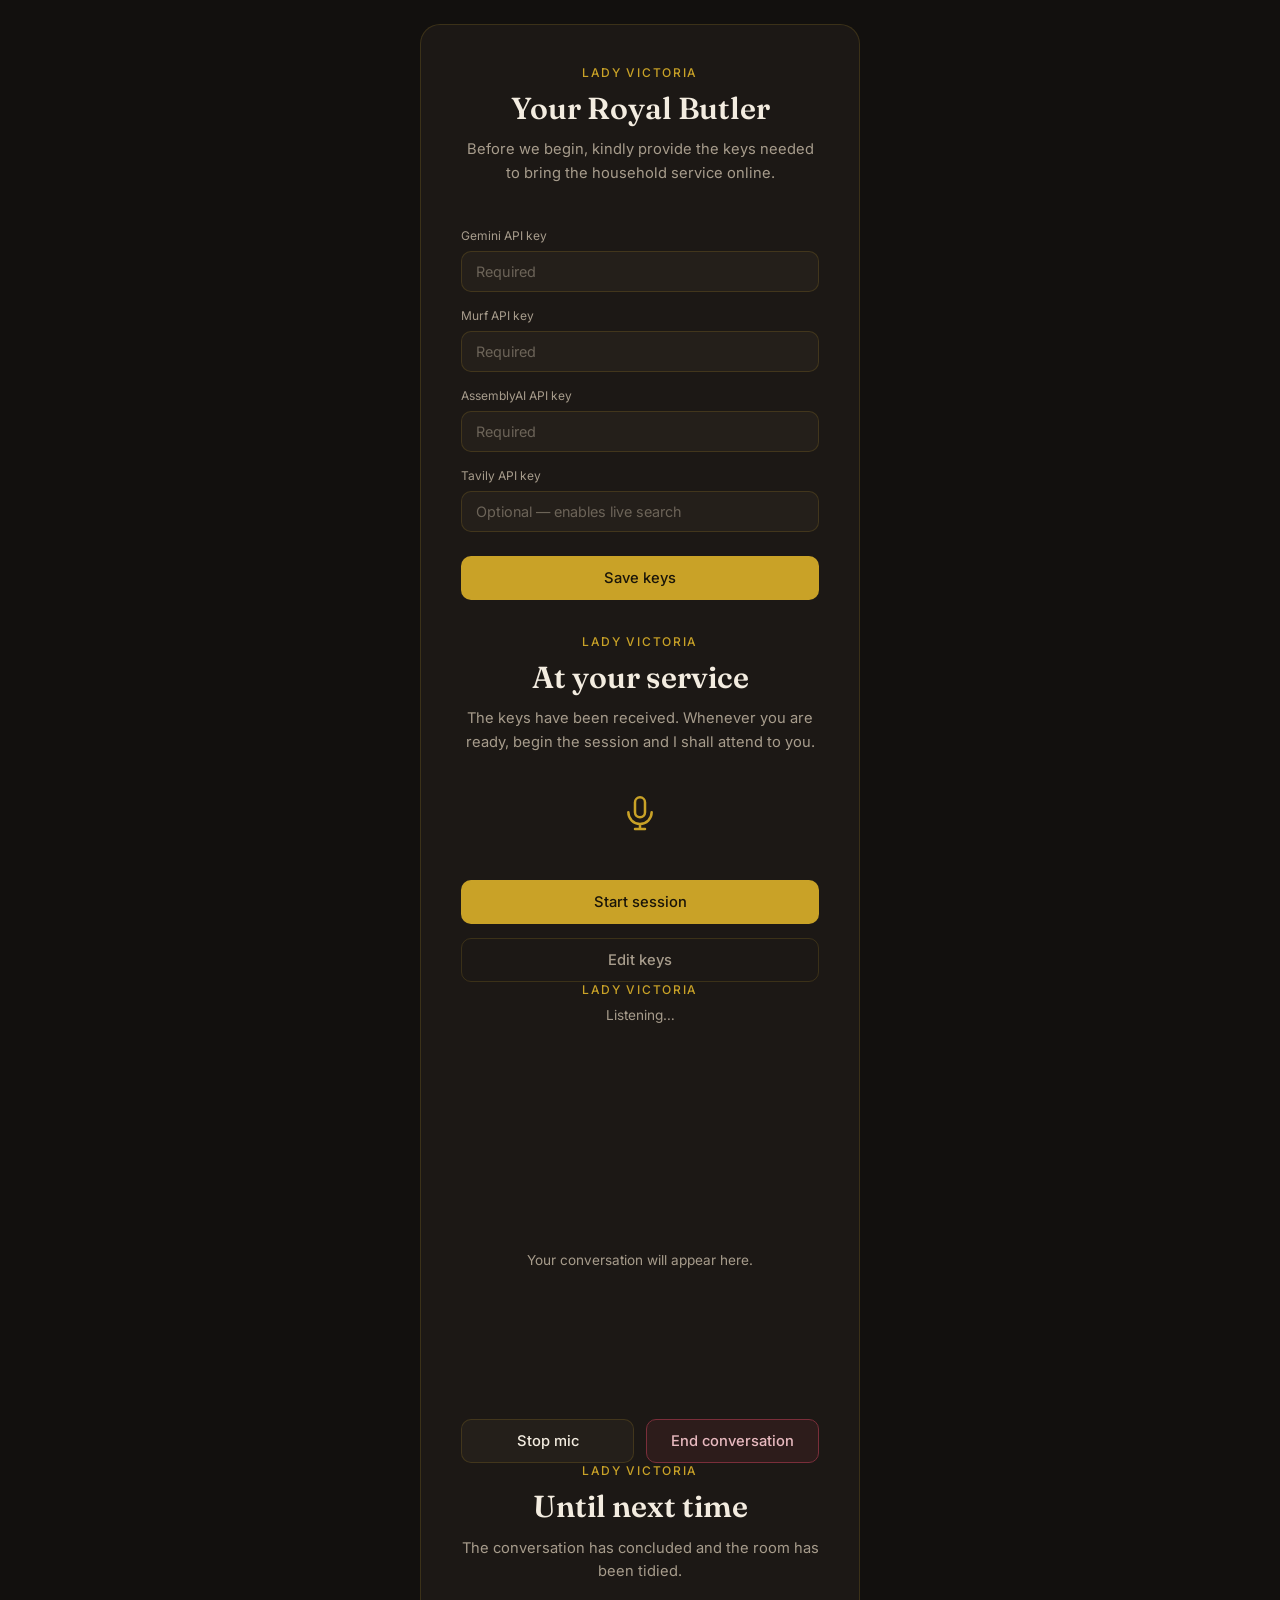
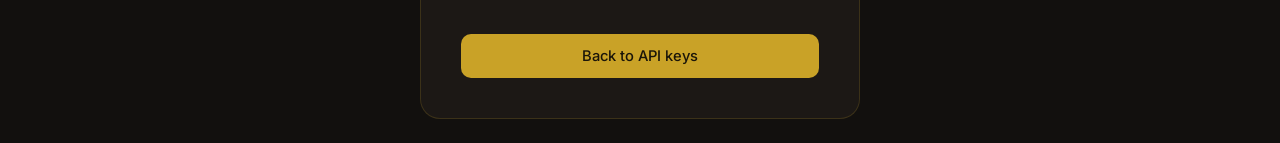
==== commit a5d34c0e: "Cleaned the code and Updated Frontend" ====
--- a/templates/index.html
+++ b/templates/index.html
@@ -3,83 +3,100 @@
   <head>
     <meta charset="UTF-8" />
     <meta name="viewport" content="width=device-width, initial-scale=1.0" />
-    <title>AI Voice Chat Agent</title>
+    <title>Lady Victoria — Voice Agent</title>
     <link rel="preconnect" href="https://fonts.googleapis.com" />
     <link rel="preconnect" href="https://fonts.gstatic.com" crossorigin />
     <link
-      href="https://fonts.googleapis.com/css2?family=Inter:wght@300;400;500;600;700&display=swap"
+      href="https://fonts.googleapis.com/css2?family=Fraunces:opsz,wght@9..144,500;9..144,600&family=Inter:wght@400;500;600&display=swap"
       rel="stylesheet"
     />
-    <link rel="stylesheet" href="/static/style.css" />
+    <link rel="stylesheet" href="/static/style.css?v=2" />
   </head>
   <body>
-    <div class="bg-animation">
-      <div class="floating-orb orb-1"></div>
-      <div class="floating-orb orb-2"></div>
-      <div class="floating-orb orb-3"></div>
-    </div>
-
     <div class="app-container">
       <div class="glass-card">
-        <!-- Header Section -->
-        <div class="header-section">
-          <h1 class="title">Lady Victoria - Your Royal Butler</h1>
-          <p class="subtitle">
-            An elegant voice agent, ever prepared to assist you with knowledge,
-            tasks, and courteous conversation.
-          </p>
-        </div>
+        <!-- ===================== SCREEN 1: SETUP (API keys) ===================== -->
+        <section class="screen" id="screenSetup">
+          <div class="header-section">
+            <p class="eyebrow">Lady Victoria</p>
+            <h1 class="title">Your Royal Butler</h1>
+            <p class="subtitle">
+              Before we begin, kindly provide the keys needed to bring the
+              household service online.
+            </p>
+          </div>
 
-        <!-- Voice Visualizer (Hidden by default, shown when recording) -->
-        <div class="voice-visualizer" id="voiceVisualizer">
-          <div class="wave-container">
-            <div class="wave wave-1"></div>
-            <div class="wave wave-2"></div>
-            <div class="wave wave-3"></div>
-            <div class="wave wave-4"></div>
-            <div class="wave wave-5"></div>
+          <div class="key-form">
+            <label class="key-label" for="geminiKey">Gemini API key</label>
+            <input type="password" id="geminiKey" placeholder="Required" />
+
+            <label class="key-label" for="murfKey">Murf API key</label>
+            <input type="password" id="murfKey" placeholder="Required" />
+
+            <label class="key-label" for="assemblyKey">AssemblyAI API key</label>
+            <input type="password" id="assemblyKey" placeholder="Required" />
+
+            <label class="key-label" for="tavilyKey">Tavily API key</label>
+            <input type="password" id="tavilyKey" placeholder="Optional — enables live search" />
+
+            <button class="btn primary full" id="saveKeysBtn">Save keys</button>
+            <p class="form-note" id="setupNote"></p>
           </div>
-        </div>
+        </section>
 
-        <!-- Transcription Display -->
-        <div class="transcription-container">
-          <div id="transcriptionDisplay" class="transcription-display"></div>
-        </div>
+        <!-- ===================== SCREEN 2: READY ===================== -->
+        <section class="screen" id="screenReady" hidden>
+          <div class="header-section">
+            <p class="eyebrow">Lady Victoria</p>
+            <h1 class="title">At your service</h1>
+            <p class="subtitle">
+              The keys have been received. Whenever you are ready, begin the
+              session and I shall attend to you.
+            </p>
+          </div>
 
-        <div class="config-panel glass-card">
-          <h3>🔑 API Keys</h3>
-          <input type="password" id="murfKey" placeholder="Murf API Key" />
-          <input
-            type="password"
-            id="assemblyKey"
-            placeholder="AssemblyAI API Key"
-          />
-          <input type="password" id="geminiKey" placeholder="Gemini API Key" />
-          <input type="password" id="tavilyKey" placeholder="Tavily API Key" />
-          <button onclick="saveApiKeys()">Save Keys</button>
-        </div>
+          <div class="idle-icon" aria-hidden="true">
+            <svg viewBox="0 0 24 24" fill="none" width="40" height="40">
+              <path d="M12 2a3 3 0 0 0-3 3v6a3 3 0 0 0 6 0V5a3 3 0 0 0-3-3Z" stroke="currentColor" stroke-width="1.5"/>
+              <path d="M5 11a7 7 0 0 0 14 0M12 18v3m-3 0h6" stroke="currentColor" stroke-width="1.5" stroke-linecap="round"/>
+            </svg>
+          </div>
 
-        <!-- Interactive Buttons -->
-        <div class="button-group">
-          <button id="startBtn" class="btn primary">
-            <span class="btn-icon">🎤</span>
-            <span class="btn-text">Start Recording</span>
-          </button>
-          <button id="stopBtn" class="btn secondary">
-            <span class="btn-text">End Conversation</span>
-          </button>
-        </div>
+          <button class="btn primary full" id="startSessionBtn">Start session</button>
+          <button class="btn ghost full" id="editKeysBtn">Edit keys</button>
+        </section>
 
-        <!-- Status Display -->
-        <div class="status-container">
-          <div id="statusBox" class="status-box">
-            <div class="status-indicator"></div>
-            <span class="status-text">Ready to listen...</span>
+        <!-- ===================== SCREEN 3: ACTIVE SESSION ===================== -->
+        <section class="screen" id="screenActive" hidden>
+          <div class="header-section compact">
+            <p class="eyebrow">Lady Victoria</p>
+            <p class="status-line" id="statusLine">Listening…</p>
           </div>
-        </div>
+
+          <div class="equalizer" id="equalizer" aria-hidden="true"></div>
+
+          <div class="chat-window" id="chatWindow"></div>
+
+          <div class="button-group">
+            <button class="btn secondary" id="stopMicBtn">
+              <span id="stopMicLabel">Stop mic</span>
+            </button>
+            <button class="btn danger" id="endConversationBtn">End conversation</button>
+          </div>
+        </section>
+
+        <!-- ===================== SCREEN 4: ENDED ===================== -->
+        <section class="screen" id="screenEnded" hidden>
+          <div class="header-section">
+            <p class="eyebrow">Lady Victoria</p>
+            <h1 class="title">Until next time</h1>
+            <p class="subtitle">The conversation has concluded and the room has been tidied.</p>
+          </div>
+          <button class="btn primary full" id="backToSetupBtn">Back to API keys</button>
+        </section>
       </div>
     </div>
 
-    <script src="/static/script.js" defer></script>
+    <script src="/static/script.js?v=2" defer></script>
   </body>
-</html>
+</html>
--- a/static/style.css
+++ b/static/style.css
@@ -4,366 +4,305 @@
   box-sizing: border-box;
 }
 
+:root {
+  --ink: #12100e;
+  --panel: #1c1815;
+  --panel-2: #241f1a;
+  --hairline: rgba(201, 162, 39, 0.18);
+  --brass: #c9a227;
+  --brass-soft: rgba(201, 162, 39, 0.14);
+  --wine: #7a2e3a;
+  --wine-soft: rgba(122, 46, 58, 0.18);
+  --emerald: #3f6b4f;
+  --ivory: #f3ece0;
+  --taupe: #a79c8c;
+  --radius: 14px;
+}
+
 body {
   font-family: "Inter", -apple-system, BlinkMacSystemFont, sans-serif;
-  background: linear-gradient(
-    135deg,
-    #0a0a0a 0%,
-    #1e0f2f 25%,
-    #3b0a45 50%,
-    #2c0d14 75%,
-    #0f0a0a 100%
-  );
-  background-size: 400% 400%;
-  animation: subtleGradientShift 20s ease infinite;
-  color: #f5e6ff;
+  background: var(--ink);
+  color: var(--ivory);
   min-height: 100vh;
   display: flex;
   align-items: center;
   justify-content: center;
-  overflow: hidden;
-  position: relative;
-}
-
-@keyframes subtleGradientShift {
-  0% {
-    background-position: 0% 50%;
-  }
-  50% {
-    background-position: 100% 50%;
-  }
-  100% {
-    background-position: 0% 50%;
-  }
-}
-
-.bg-animation {
-  position: fixed;
-  top: 0;
-  left: 0;
+  padding: 24px;
+}
+
+.app-container {
   width: 100%;
-  height: 100%;
-  pointer-events: none;
-  z-index: 1;
-}
-
-.floating-orb {
-  position: absolute;
-  border-radius: 50%;
-  background: radial-gradient(
-    circle,
-    rgba(155, 59, 246, 0.1) 0%,
-    rgba(234, 189, 51, 0.05) 50%,
-    transparent 70%
-  );
-  filter: blur(60px);
-  animation: gentleFloat 25s infinite linear;
-}
-
-.orb-1 {
-  width: 300px;
-  height: 300px;
-  top: 10%;
-  left: 10%;
-  animation-delay: 0s;
-}
-
-.orb-2 {
-  width: 200px;
-  height: 200px;
-  top: 60%;
-  right: 15%;
-  animation-delay: -8s;
-}
-
-.orb-3 {
-  width: 250px;
-  height: 250px;
-  bottom: 20%;
-  left: 20%;
-  animation-delay: -15s;
-}
-
-@keyframes gentleFloat {
-  0%,
-  100% {
-    transform: translate(0px, 0px) rotate(0deg);
-    opacity: 0.6;
-  }
-  33% {
-    transform: translate(30px, -30px) rotate(120deg);
-    opacity: 0.8;
-  }
-  66% {
-    transform: translate(-20px, 20px) rotate(240deg);
-    opacity: 0.4;
-  }
-}
-
-.app-container {
   display: flex;
   align-items: center;
   justify-content: center;
-  width: 100%;
-  padding: 20px;
-  position: relative;
-  z-index: 10;
 }
 
 .glass-card {
-  background: rgba(20, 10, 30, 0.5);
-  backdrop-filter: blur(16px);
-  -webkit-backdrop-filter: blur(16px);
-  border-radius: 24px;
+  background: var(--panel);
+  border: 1px solid var(--hairline);
+  border-radius: 20px;
   padding: 40px;
   width: 100%;
-  max-width: 480px;
+  max-width: 440px;
   text-align: center;
-  box-shadow: 0 8px 32px rgba(0, 0, 0, 0.6),
-    inset 0 1px 0 rgba(255, 215, 0, 0.15), 0 0 0 1px rgba(255, 215, 0, 0.1);
-  border: 1px solid rgba(255, 215, 0, 0.2);
-  position: relative;
-  transition: all 0.3s ease;
-}
-
-.glass-card:hover {
-  transform: translateY(-2px);
-  box-shadow: 0 12px 48px rgba(0, 0, 0, 0.7),
-    inset 0 1px 0 rgba(255, 215, 0, 0.25), 0 0 0 1px rgba(255, 215, 0, 0.2);
+}
+
+.screen {
+  display: flex;
+  flex-direction: column;
+  gap: 4px;
 }
 
 .header-section {
-  margin-bottom: 32px;
+  margin-bottom: 28px;
+}
+
+.header-section.compact {
+  margin-bottom: 20px;
+}
+
+.eyebrow {
+  font-size: 0.75rem;
+  letter-spacing: 0.14em;
+  text-transform: uppercase;
+  color: var(--brass);
+  margin-bottom: 10px;
+  font-weight: 500;
 }
 
 .title {
-  font-size: 2rem;
+  font-family: "Fraunces", Georgia, serif;
+  font-size: 1.9rem;
   font-weight: 600;
-  margin-bottom: 16px;
-  color: #ffd700;
-  letter-spacing: -0.02em;
-  text-shadow: 0 0 6px rgba(255, 215, 0, 0.6);
+  color: var(--ivory);
+  margin-bottom: 12px;
+  line-height: 1.2;
 }
 
 .subtitle {
-  font-size: 0.95rem;
-  margin-bottom: 24px;
+  font-size: 0.92rem;
   line-height: 1.6;
-  font-weight: 400;
-  color: #d6b4ff;
-}
-
-.config-panel {
-  background: rgba(30, 0, 50, 0.4);
-  border: 1px solid rgba(255, 215, 0, 0.25);
-  border-radius: 16px;
-  padding: 16px;
-  margin: 20px 0;
-  color: #ffd700;
-  box-shadow: inset 0 0 8px rgba(255, 215, 0, 0.1);
-}
-
-.config-panel h3 {
-  color: #ffd700;
-  margin-bottom: 12px;
-  font-weight: 600;
-}
-
-.config-panel input {
-  background: rgba(255, 255, 255, 0.08);
-  border: 1px solid rgba(255, 215, 0, 0.25);
-  color: #ffd700;
-  padding: 10px 14px;
+  color: var(--taupe);
+}
+
+.status-line {
+  font-size: 0.85rem;
+  color: var(--taupe);
+}
+
+/* Key form */
+.key-form {
+  display: flex;
+  flex-direction: column;
+  gap: 6px;
+  text-align: left;
+}
+
+.key-label {
+  font-size: 0.75rem;
+  color: var(--taupe);
+  margin-top: 10px;
+  margin-bottom: 2px;
+}
+
+.key-form input {
+  background: var(--panel-2);
+  border: 1px solid var(--hairline);
+  color: var(--ivory);
+  padding: 11px 14px;
   border-radius: 10px;
   font-size: 0.9rem;
+  font-family: inherit;
   outline: none;
-  transition: border 0.3s, box-shadow 0.3s;
+  transition: border-color 0.2s;
   width: 100%;
-  margin-bottom: 10px;
-}
-
-.config-panel input::placeholder {
-  color: rgba(255, 215, 0, 0.5);
-}
-
-.config-panel input:focus {
-  border-color: #ffd700;
-  box-shadow: 0 0 10px rgba(255, 215, 0, 0.3);
-}
-
-/* Save Keys button */
-.config-panel button {
-  background: linear-gradient(135deg, #ffd700, #b8860b);
-  color: black;
-  font-weight: 600;
-  padding: 10px 18px;
-  border-radius: 12px;
-  border: none;
+}
+
+.key-form input::placeholder {
+  color: rgba(167, 156, 140, 0.55);
+}
+
+.key-form input:focus {
+  border-color: var(--brass);
+}
+
+.form-note {
+  min-height: 18px;
+  font-size: 0.8rem;
+  margin-top: 10px;
+  color: var(--taupe);
+}
+
+.form-note.success {
+  color: var(--emerald);
+}
+
+.form-note.error {
+  color: var(--wine);
+}
+
+/* Buttons */
+.btn {
+  padding: 12px 22px;
+  font-size: 0.92rem;
+  font-weight: 500;
+  font-family: inherit;
+  border: 1px solid transparent;
+  border-radius: 10px;
   cursor: pointer;
-  transition: all 0.3s ease;
-}
-
-.config-panel button:hover {
-  background: linear-gradient(135deg, #ffea70, #daa520);
-  box-shadow: 0 0 12px rgba(255, 215, 0, 0.6);
-}
-
-/* Voice Visualizer */
-.voice-visualizer {
-  margin: 24px 0;
-  height: 60px;
-  display: none;
+  transition: opacity 0.2s, border-color 0.2s;
+  color: var(--ivory);
+}
+
+.btn.full {
+  width: 100%;
+  margin-top: 18px;
+}
+
+.btn.primary {
+  background: var(--brass);
+  color: #1a1509;
+}
+
+.btn.primary:hover {
+  opacity: 0.9;
+}
+
+.btn.ghost {
+  background: transparent;
+  border-color: var(--hairline);
+  color: var(--taupe);
+  margin-top: 10px;
+}
+
+.btn.ghost:hover {
+  border-color: var(--brass);
+  color: var(--brass);
+}
+
+.btn.secondary {
+  background: var(--panel-2);
+  border-color: var(--hairline);
+  flex: 1;
+}
+
+.btn.secondary:hover {
+  border-color: var(--brass);
+}
+
+.btn.secondary.muted {
+  border-color: var(--brass);
+  color: var(--brass);
+}
+
+.btn.danger {
+  background: var(--wine-soft);
+  border-color: var(--wine);
+  color: #e8b9bf;
+  flex: 1;
+}
+
+.btn.danger:hover {
+  background: var(--wine);
+  color: var(--ivory);
+}
+
+.button-group {
+  display: flex;
+  gap: 12px;
+  margin-top: 18px;
+}
+
+.idle-icon {
+  color: var(--brass);
+  display: flex;
+  justify-content: center;
+  margin: 8px 0 24px;
+}
+
+/* Equalizer */
+.equalizer {
+  height: 56px;
+  display: flex;
   align-items: center;
   justify-content: center;
-  opacity: 0;
-  transition: all 0.3s ease;
-}
-
-.voice-visualizer.active {
-  display: flex;
-  opacity: 1;
-}
-
-.wave-container {
-  display: flex;
-  align-items: center;
   gap: 3px;
-}
-
-.wave {
+  margin: 6px 0 20px;
+}
+
+.equalizer .bar {
   width: 3px;
-  background: linear-gradient(to top, #ffd700, #8b0000);
+  min-height: 4px;
+  background: var(--brass);
   border-radius: 2px;
-  animation: waveAnimation 1.2s ease-in-out infinite;
-}
-
-.wave-1 {
-  height: 20px;
-  animation-delay: 0s;
-}
-.wave-2 {
-  height: 35px;
-  animation-delay: 0.1s;
-}
-.wave-3 {
-  height: 50px;
-  animation-delay: 0.2s;
-}
-.wave-4 {
-  height: 35px;
-  animation-delay: 0.3s;
-}
-.wave-5 {
-  height: 20px;
-  animation-delay: 0.4s;
-}
-
-@keyframes waveAnimation {
-  0%,
-  100% {
-    transform: scaleY(0.4);
-    opacity: 0.7;
-  }
-  50% {
-    transform: scaleY(1);
-    opacity: 1;
-  }
-}
-
-.button-group {
-  display: flex;
-  justify-content: center;
-  gap: 20px;
-  margin-top: 20px;
-}
-
-.btn {
-  padding: 12px 24px;
-  font-size: 16px;
-  font-weight: 600;
-  border: none;
-  border-radius: 10px;
-  cursor: pointer;
-  transition: all 0.2s ease;
-  color: white;
-  width: 160px;
-  box-shadow: 0 4px 8px rgba(0, 0, 0, 0.2);
-}
-
-/* Start Recording */
-.btn.primary {
-  background: linear-gradient(to right, #e63946, #b22222);
-  border: 1px solid rgba(255, 215, 0, 0.3);
-}
-.btn.primary:hover {
-  background: linear-gradient(to right, #ff4d4d, #e63946);
-  box-shadow: 0 4px 16px rgba(255, 0, 0, 0.4);
-}
-
-/* End Conversation */
-.btn.secondary {
-  background: linear-gradient(to right, #8b0000, #5a0000);
-  border: 1px solid rgba(255, 215, 0, 0.3);
-}
-.btn.secondary:hover {
-  background: linear-gradient(to right, #a52a2a, #8b0000);
-  box-shadow: 0 4px 16px rgba(255, 0, 0, 0.4);
-}
-
-.btn.recording {
-  background: linear-gradient(135deg, #ef4444 0%, #dc2626 100%);
-  animation: recordingPulse 2s infinite;
-}
-
-/* Status Display */
-.status-box {
-  background: rgba(40, 0, 60, 0.4);
-  border: 1px solid rgba(255, 215, 0, 0.25);
-  color: #ffd700;
-}
-
-.status-indicator {
-  background: #ffd700;
-}
-
-.status-indicator.recording {
-  background: #dc143c;
-}
-
-.status-indicator.processing {
-  background: #8b00ff;
-}
-
-.status-text {
-  color: #f5e6ff;
-}
-
-@media (max-width: 768px) {
-  .glass-card {
-    padding: 32px 24px;
-    margin: 16px;
-    max-width: none;
-  }
-  .title {
-    font-size: 1.75rem;
-  }
-  .subtitle {
-    font-size: 0.9rem;
-  }
-  .button-group {
-    flex-direction: column;
-    align-items: center;
-    gap: 12px;
-  }
-  .btn {
-    width: 100%;
-    max-width: 200px;
-  }
-  .transcription-display {
-    min-height: 100px;
-    max-height: 150px;
-    font-size: 0.85rem;
-  }
+  transform: scaleY(0.08);
+  transform-origin: center;
+  transition: transform 0.08s ease-out;
+}
+
+/* Chat window */
+.chat-window {
+  height: 260px;
+  overflow-y: auto;
+  display: flex;
+  flex-direction: column;
+  gap: 10px;
+  padding: 4px 2px 10px;
+  margin-bottom: 4px;
+  text-align: left;
+}
+
+.chat-window:empty::before {
+  content: "Your conversation will appear here.";
+  color: var(--taupe);
+  font-size: 0.85rem;
+  margin: auto;
+}
+
+.msg {
+  max-width: 82%;
+  padding: 10px 14px;
+  border-radius: 12px;
+  font-size: 0.88rem;
+  line-height: 1.5;
+  word-wrap: break-word;
+}
+
+.msg.user {
+  align-self: flex-end;
+  background: var(--brass-soft);
+  border: 1px solid var(--hairline);
+  color: var(--ivory);
+  border-bottom-right-radius: 4px;
+}
+
+.msg.assistant {
+  align-self: flex-start;
+  background: var(--panel-2);
+  border: 1px solid var(--hairline);
+  color: var(--ivory);
+  border-bottom-left-radius: 4px;
+}
+
+.msg.pending {
+  opacity: 0.6;
+}
+
+.msg.system {
+  align-self: center;
+  background: transparent;
+  color: var(--taupe);
+  font-size: 0.78rem;
+  font-style: italic;
+}
+
+.chat-window::-webkit-scrollbar {
+  width: 6px;
+}
+
+.chat-window::-webkit-scrollbar-thumb {
+  background: var(--hairline);
+  border-radius: 6px;
 }
 
 @media (max-width: 480px) {
@@ -371,10 +310,9 @@
     padding: 28px 20px;
   }
   .title {
-    font-size: 1.5rem;
+    font-size: 1.6rem;
   }
-  .btn {
-    padding: 14px 20px;
-    font-size: 0.9rem;
+  .chat-window {
+    height: 220px;
   }
-}
+}
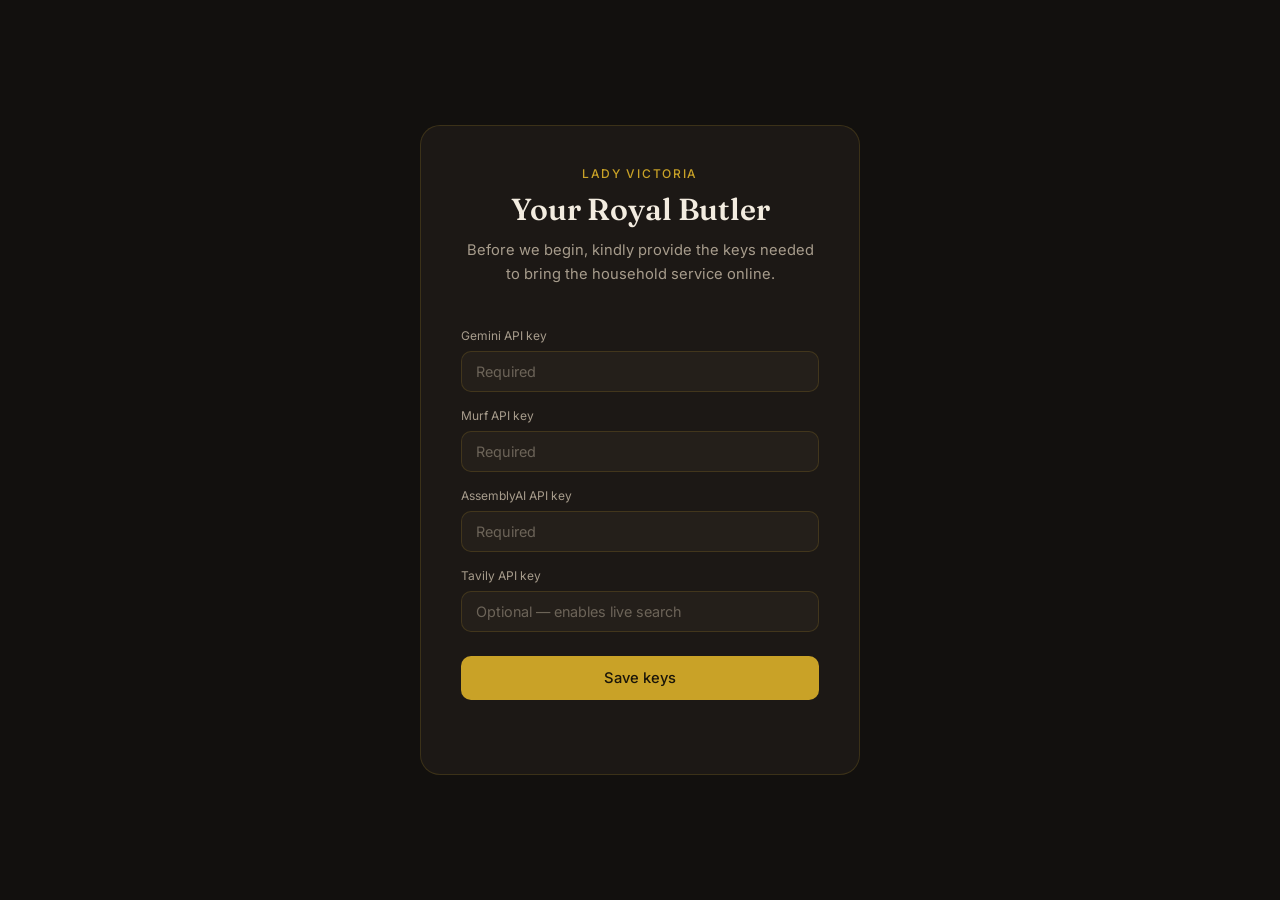
==== commit f5ea195d: "Redesign frontend: multi-page voice agent UI" ====
--- a/templates/index.html
+++ b/templates/index.html
@@ -15,7 +15,6 @@
   <body>
     <div class="app-container">
       <div class="glass-card">
-        <!-- ===================== SCREEN 1: SETUP (API keys) ===================== -->
         <section class="screen" id="screenSetup">
           <div class="header-section">
             <p class="eyebrow">Lady Victoria</p>
@@ -43,60 +42,9 @@
             <p class="form-note" id="setupNote"></p>
           </div>
         </section>
-
-        <!-- ===================== SCREEN 2: READY ===================== -->
-        <section class="screen" id="screenReady" hidden>
-          <div class="header-section">
-            <p class="eyebrow">Lady Victoria</p>
-            <h1 class="title">At your service</h1>
-            <p class="subtitle">
-              The keys have been received. Whenever you are ready, begin the
-              session and I shall attend to you.
-            </p>
-          </div>
-
-          <div class="idle-icon" aria-hidden="true">
-            <svg viewBox="0 0 24 24" fill="none" width="40" height="40">
-              <path d="M12 2a3 3 0 0 0-3 3v6a3 3 0 0 0 6 0V5a3 3 0 0 0-3-3Z" stroke="currentColor" stroke-width="1.5"/>
-              <path d="M5 11a7 7 0 0 0 14 0M12 18v3m-3 0h6" stroke="currentColor" stroke-width="1.5" stroke-linecap="round"/>
-            </svg>
-          </div>
-
-          <button class="btn primary full" id="startSessionBtn">Start session</button>
-          <button class="btn ghost full" id="editKeysBtn">Edit keys</button>
-        </section>
-
-        <!-- ===================== SCREEN 3: ACTIVE SESSION ===================== -->
-        <section class="screen" id="screenActive" hidden>
-          <div class="header-section compact">
-            <p class="eyebrow">Lady Victoria</p>
-            <p class="status-line" id="statusLine">Listening…</p>
-          </div>
-
-          <div class="equalizer" id="equalizer" aria-hidden="true"></div>
-
-          <div class="chat-window" id="chatWindow"></div>
-
-          <div class="button-group">
-            <button class="btn secondary" id="stopMicBtn">
-              <span id="stopMicLabel">Stop mic</span>
-            </button>
-            <button class="btn danger" id="endConversationBtn">End conversation</button>
-          </div>
-        </section>
-
-        <!-- ===================== SCREEN 4: ENDED ===================== -->
-        <section class="screen" id="screenEnded" hidden>
-          <div class="header-section">
-            <p class="eyebrow">Lady Victoria</p>
-            <h1 class="title">Until next time</h1>
-            <p class="subtitle">The conversation has concluded and the room has been tidied.</p>
-          </div>
-          <button class="btn primary full" id="backToSetupBtn">Back to API keys</button>
-        </section>
       </div>
     </div>
 
-    <script src="/static/script.js?v=2" defer></script>
+    <script src="/static/setup.js?v=1" defer></script>
   </body>
 </html>
--- a/static/style.css
+++ b/static/style.css
@@ -53,6 +53,10 @@
   gap: 4px;
 }
 
+.screen[hidden] {
+  display: none;
+}
+
 .header-section {
   margin-bottom: 28px;
 }
